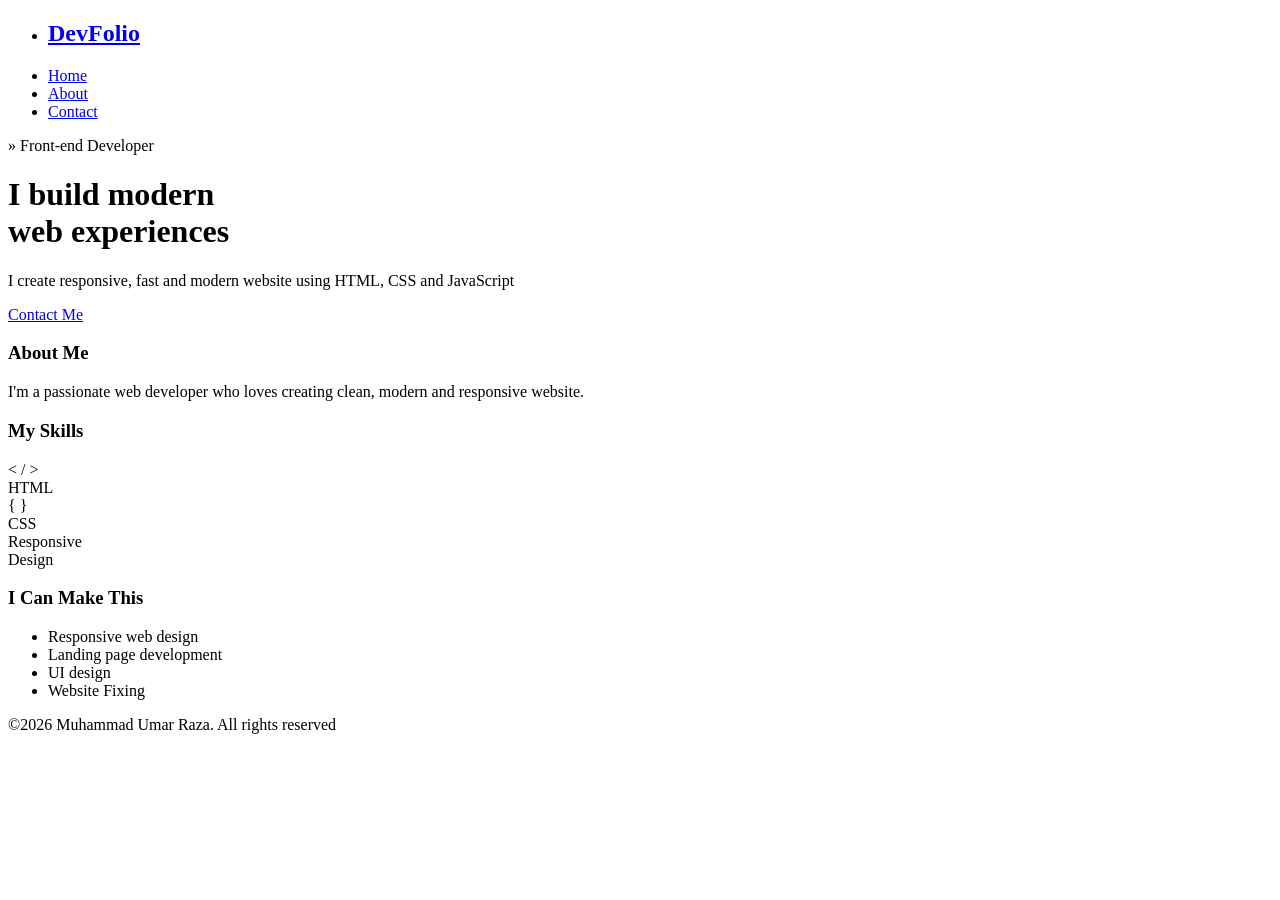
==== index.html @ 7d6ba1aa "Fix HTML encoding issues in index.html" ====
<!DOCTYPE html>
<html lang="en">

<head>
    <meta charset="UTF-8">
    <meta name="viewport" content="width=device-width, initial-scale=1.0">
    <meta name="description"
        content="Front-end developer portfolio showcasing responsive web design skills using HTML and CSS">
    <meta name="author" content="Muhammad Umar Raza">
    <meta name="robots" content="index, follow">
    <title>DevFolio | Home</title>
    <link rel="stylesheet" href="style.css">
    <link rel="icon" type="images/png" href="logo.png">
    <!-- roboto condensed font -->
    <link rel="preconnect" href="https://fonts.googleapis.com">
    <link rel="preconnect" href="https://fonts.gstatic.com" crossorigin>
    <link href="https://fonts.googleapis.com/css2?family=Roboto+Condensed:ital,wght@0,100..900;1,100..900&display=swap"
        rel="stylesheet">
    <!-- open sans font -->
    <link rel="preconnect" href="https://fonts.googleapis.com">
    <link rel="preconnect" href="https://fonts.gstatic.com" crossorigin>
    <link href="https://fonts.googleapis.com/css2?family=Open+Sans:ital,wght@0,300..800;1,300..800&display=swap"
        rel="stylesheet">
    <!-- inter font -->
    <link rel="preconnect" href="https://fonts.googleapis.com">
    <link rel="preconnect" href="https://fonts.gstatic.com" crossorigin>
    <link
        href="https://fonts.googleapis.com/css2?family=Inter:ital,opsz,wght@0,14..32,100..900;1,14..32,100..900&display=swap"
        rel="stylesheet">
    <!-- work sans font -->
    <link rel="preconnect" href="https://fonts.googleapis.com">
    <link rel="preconnect" href="https://fonts.gstatic.com" crossorigin>
    <link href="https://fonts.googleapis.com/css2?family=Work+Sans:ital,wght@0,100..900;1,100..900&display=swap"
        rel="stylesheet">
</head>

<body>
    <header>
        <nav class="navbar">
            <div class="first">
                <ul>
                    <li>
                        <a href="index.html">
                            <h1 class="logoh1"><span class="dev">Dev</span><span class="folio">Folio</span>
                            </h1>
                        </a>
                    </li>
                </ul>
            </div>
            <div class="last">
                <ul>
                    <li><a href="index.html" class="activebutton">Home</a></li>
                    <li><a href="about.html">About</a></li>
                    <li><a href="contact.html">Contact</a></li>
                </ul>
            </div>
        </nav>
    </header>
    <main class="container">
        <p class="frontend">
            &raquo; Front-end Developer
        </p>
        <h1 class="mainh1">I build modern <br> web <span class="experiences">experiences</span></h1>
        <p class="intro">I create responsive, fast and modern website using HTML, CSS and JavaScript</p>

        <div class="aofcontact"><a href="contact.html" class="contactme">Contact Me</a></div>
        <h3 class="h3">About Me</h3>
        <p class="aboutmeh3">I'm a passionate web developer who loves creating clean, modern and responsive website.</p>
        <h3 class="mskill">My Skills</h3>
        <div class="skillbox">
            <div class="skill skill1"> &lt; &sol; &gt; <br>HTML</div>
            <div class="skill skill2"> &lcub; &rcub; <br>CSS</div>
            <div class="skill skill3"> Responsive <br>Design</div>

        </div>
        <div>
            <h3 class="lastcontent">I Can Make This</h3>
            <ul>
                <li class="points">Responsive web design</li>
                <li class="points">Landing page development</li>
                <li class="points">UI design</li>
                <li class="points">Website Fixing</li>
            </ul>
        </div>
    </main>
    <footer class="footer">
        <p class="footpara">&copy;2026 Muhammad Umar Raza. All rights reserved</p>
    </footer>
</body>


</html>
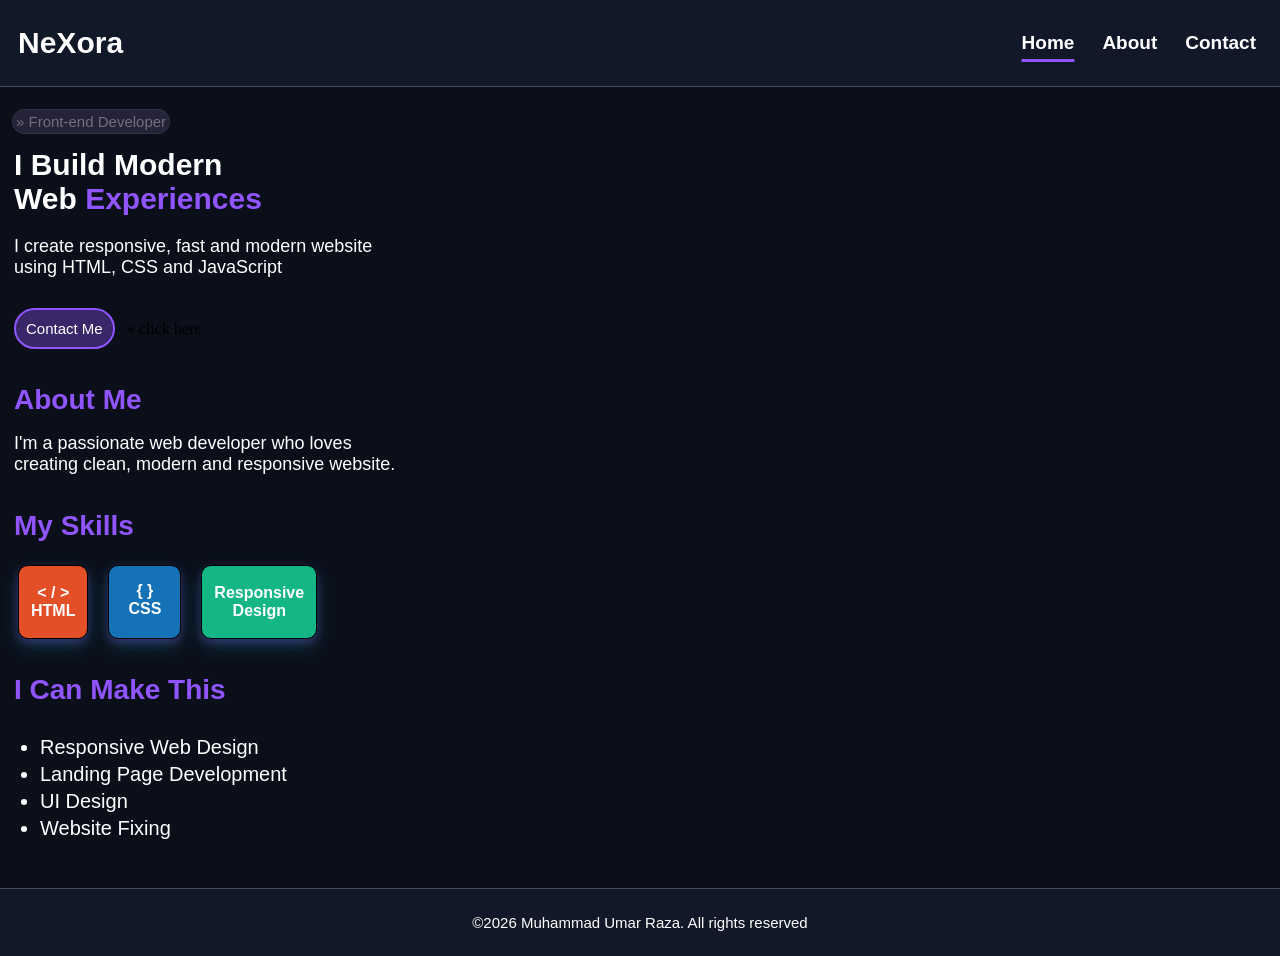
==== commit a4b0f56e: "Change title and logo in index.html Updated the title and logo in the HTML file, changed from 'DevFo" ====
--- a/index.html
+++ b/index.html
@@ -8,14 +8,9 @@
         content="Front-end developer portfolio showcasing responsive web design skills using HTML and CSS">
     <meta name="author" content="Muhammad Umar Raza">
     <meta name="robots" content="index, follow">
-    <title>DevFolio | Home</title>
+    <title>Nexora | Home</title>
     <link rel="stylesheet" href="style.css">
     <link rel="icon" type="images/png" href="logo.png">
-    <!-- roboto condensed font -->
-    <link rel="preconnect" href="https://fonts.googleapis.com">
-    <link rel="preconnect" href="https://fonts.gstatic.com" crossorigin>
-    <link href="https://fonts.googleapis.com/css2?family=Roboto+Condensed:ital,wght@0,100..900;1,100..900&display=swap"
-        rel="stylesheet">
     <!-- open sans font -->
     <link rel="preconnect" href="https://fonts.googleapis.com">
     <link rel="preconnect" href="https://fonts.gstatic.com" crossorigin>
@@ -41,7 +36,7 @@
                 <ul>
                     <li>
                         <a href="index.html">
-                            <h1 class="logoh1"><span class="dev">Dev</span><span class="folio">Folio</span>
+                            <h1 class="logoh1">Ne<span class="x">X</span>ora
                             </h1>
                         </a>
                     </li>
@@ -63,7 +58,8 @@
         <h1 class="mainh1">I build modern <br> web <span class="experiences">experiences</span></h1>
         <p class="intro">I create responsive, fast and modern website using HTML, CSS and JavaScript</p>
 
-        <div class="aofcontact"><a href="contact.html" class="contactme">Contact Me</a></div>
+        <div class="aofcontact"><a href="contact.html" class="contactme">Contact Me</a> <span class="clickhere">&nbsp; &laquo; click here</span></div>
+        
         <h3 class="h3">About Me</h3>
         <p class="aboutmeh3">I'm a passionate web developer who loves creating clean, modern and responsive website.</p>
         <h3 class="mskill">My Skills</h3>
--- a/style.css
+++ b/style.css
@@ -0,0 +1,484 @@
+body {
+    margin: 0;
+    padding: 0;
+    overflow-x: hidden;
+    background-color: #0B0F1A;
+    min-height: 100vh;
+    display: flex;
+    flex-direction: column;
+}
+
+header {
+    position: sticky;
+    top: 0;
+    z-index: 5;
+
+}
+
+.navbar {
+    background-color: #111827;
+    margin: 0;
+    border-bottom: 1px solid rgb(70, 74, 97);
+    display: flex;
+    align-items: center;
+    justify-content: space-between;
+    flex-wrap: wrap;
+    width: 100%;
+}
+
+.navbar li {
+    margin: 10px 0;
+    list-style: none;
+    user-select: none;
+}
+
+.navbar .last li {
+    margin: 10px 8px;
+}
+
+.navbar a:link {
+    text-decoration: none;
+    font-family: "Roboto Condensed", sans-serif;
+    font-weight: 600;
+    color: #ffffff;
+    cursor: pointer;
+    -webkit-tap-highlight-color: transparent;
+}
+
+.navbar a:visited {
+    color: #ffffff;
+}
+
+.navbar a:hover {
+    color: #f0e3ff;
+}
+
+.navbar a:active {
+    color: #ffffff;
+}
+
+.navbar .logoh1 {
+    font-size: 22px;
+}
+
+.navbar .dev {
+    color: #ffffff;
+}
+
+.navbar .folio {
+    color: #9055ff;
+}
+
+.navbar .first {
+    margin-left: -22px;
+
+}
+
+.navbar .last ul {
+    display: flex;
+}
+
+.navbar .last {
+    margin-right: 10px;
+    font-size: 16px;
+}
+.last a.activebutton{
+    text-decoration: underline;
+    text-decoration-color: #9055ff;
+    text-decoration-thickness: 3px;
+    text-underline-offset: 10px;
+}
+.frontend {
+    color: #ffffff59;
+    font-family: "Roboto Condensed", sans-serif;
+    font-size: 13px;
+    margin: 12px;
+    margin-top: 22px;
+    border: 1px solid rgba(255, 255, 255, 0.062);
+    display: inline-block;
+    padding: 3px;
+    background-color: #ab93e028;
+    border-radius: 14px;
+
+
+}
+
+main {
+    flex: 1;
+}
+
+.container .experiences {
+    color: #9055ff;
+}
+
+.container .mainh1 {
+    color: #ffffff;
+    font-family: "Open Sans", sans-serif;
+    font-size: 25px;
+    margin-top: 1px;
+    text-transform: capitalize;
+    margin-left: 12px;
+}
+
+.contactme {
+    color: #ffffff;
+    border: 2px solid #9055ff;
+    background-color: #9055ff59;
+    text-decoration: none;
+    user-select: none;
+    padding: 6px;
+    margin-left: 12px;
+    margin-top: 10px;
+    display: inline-block;
+    font-family: "Work Sans", sans-serif;
+    font-size: 14px;
+    border-radius: 25px;
+}
+
+.aofcontact a:link {
+    color: #ffffff;
+    -webkit-tap-highlight-color: transparent;
+}
+
+.aofcontact a:hover {
+    background-color: #9055ff;
+}
+
+.container .intro {
+    color: #ffffff;
+    font-family: "Inter", sans-serif;
+    font-size: 15px;
+    width: 300px;
+    margin-left: 12px;
+}
+
+.skillbox {
+    display: flex;
+    margin-top: -8px;
+    margin-left: 8px;
+}
+
+.skill {
+    margin: 0 10px;
+    padding: 16px 10px;
+    text-align: center;
+    justify-self: center;
+    border: 1px solid black;
+    border-radius: 10px;
+    font-family: "Inter", sans-serif;
+    box-shadow: 0 4px 10px rgba(144, 85, 255, 0.3),
+                0 8px 20px rgba(0, 255, 255, 0.15);
+}
+
+.skill1 {
+    background-color: #E34F26;
+    color: #ffffff;
+    font-weight: 700;
+}
+
+.skill2 {
+    background-color: #1572B6;
+    color: #ffffff;
+    font-weight: 700;
+    padding: 16px 16px;
+
+}
+
+.skill3 {
+    background-color: #15b686;
+    color: #ffffff;
+    font-weight: 700;
+    padding: 16px 16px;
+}
+
+.mskill {
+    color: #9055ff;
+    font-family: "Work Sans", sans-serif;
+    font-weight: 700;
+    margin-left: 10px;
+    margin-top: 30px;
+
+}
+
+.h3 {
+    color: #9055ff;
+    font-family: "Work Sans", sans-serif;
+    margin-top: 30px;
+    margin-left: 12px;
+}
+
+.aboutmeh3 {
+    margin-left: 12px;
+    margin-top: -11px;
+    width: 300px;
+    color: #ffffff;
+    font-family: "Open Sans", sans-serif;
+    font-size: 15px;
+}
+
+.footpara {
+    color: #ffffff;
+    margin: 25px 40px;
+
+}
+
+.footer {
+    background-color: #111827;
+    border-top: 1px solid rgb(70, 74, 97);
+    margin-top: 30px;
+    display: flex;
+    align-items: center;
+    justify-content: center;
+    font-family: "Open Sans", sans-serif;
+    font-size: 15px;
+    text-align: center;
+
+}
+
+.lastcontent {
+    color: #9055ff;
+    font-family: "Work Sans", sans-serif;
+    font-weight: 700;
+    margin-left: 10px;
+    margin-top: 30px;
+}
+
+.points {
+    color: #ffffff;
+    font-family: "Roboto Condensed", sans-serif;
+    text-transform: capitalize;
+    line-height: 25px;
+    font-size: 16px;
+}
+
+.about {
+    display: flex;
+    flex-direction: column;
+    text-align: center;
+}
+
+.about h2 {
+    color: #ffffff;
+    font-family: "Inter", sans-serif;
+    font-size: 26px;
+}
+
+.about .me {
+    color: #9055ff;
+}
+
+.about p {
+    color: #b5b7d1;
+    font-family: "Inter", sans-serif;
+    margin: 20px 50px;
+    border-bottom: 3px solid #b5b7d1;
+    padding-bottom: 20px;
+
+}
+
+section {
+    flex: 1;
+}
+
+.contactof {
+    color: #ffffff;
+    font-family: "Inter", sans-serif;
+    font-size: 26px;
+}
+
+.contme {
+    color: #9055ff;
+}
+
+.fullcontact {
+    display: flex;
+    align-items: center;
+    flex-direction: column;
+}
+
+.firstpara {
+    color: #b5b7d1;
+    font-size: 16px;
+    font-family: "Inter", sans-serif;
+    border-bottom: 3px solid #b5b7d1;
+    padding-bottom: 20px;
+
+}
+.secpara{
+    margin-top: 30px;
+}
+.firstcontainer{
+    margin: 10px 15vw;
+    text-align: center;
+}
+.no {
+    color: #9055ff;
+    font-family: "Roboto Condensed", sans-serif;
+    padding-bottom: 15px;
+    padding: 2px 50px;
+}
+
+.no a:link {
+    color: #ffffff;
+    text-decoration: none;
+    margin-left: 12px;
+}
+.no a:visited{
+    color: #ffffff;
+}
+.no a:hover{
+    text-decoration: underline;
+    text-decoration-color: #a6caff;
+}
+
+@media only screen and (min-width: 500px) {
+    .navbar li {
+        margin: 26px 0;
+    }
+    .navbar .last li {
+    margin: 10px 14px;
+}
+.navbar .logoh1 {
+    font-size: 30px;
+}
+.navbar .last {
+    margin-right: 10px;
+    font-size: 19px;
+}
+.frontend{
+    font-size: 15px;
+}
+.container .mainh1 {
+    font-size: 30px;
+    margin-top: 2px;
+    margin-left: 14px;
+}
+
+.contactme {
+    padding: 10px;
+    margin-left: 14px;
+    margin-top: 12px;
+    font-size: 15px;
+}
+
+.container .intro {
+    font-size: 16px;
+    width: 400px;
+    margin-left: 14px;
+}
+
+.skillbox {
+    margin-top: -5px;
+}
+
+.skill {
+    margin: 0 10px;
+    padding: 18px 12px;
+}
+
+
+.skill2 {
+    padding: 16px 19px;
+
+}
+
+
+.mskill {
+    margin-left: 14px;
+    margin-top: 35px;
+    font-size: 24px;
+
+}
+
+.h3 {
+    margin-top: 35px;
+    margin-left: 14px;
+    font-size: 24px;
+}
+
+.aboutmeh3 {
+    margin-left: 14px;
+    margin-top: -11px;
+    width: 400px;
+    font-size: 16px;
+}
+
+.lastcontent {
+    margin-left: 14px;
+    margin-top: 35px;
+    font-size: 24px;
+}
+
+.points {
+    line-height: 27px;
+    font-size: 17px;
+}
+
+.about h2 {
+    font-size: 30px;
+}
+
+.about p {
+    margin: 20px 70px;
+    font-size: 18px;
+}
+
+.contactof {
+    font-size: 30px;
+}
+
+
+.firstpara {
+    font-size: 18px;
+}
+
+.no {
+    font-size: 18px;
+}
+
+}
+
+@media only screen and (min-width: 1024px) {
+  
+.about p {
+    margin: 20px 280px;
+}
+
+.no {
+    font-size: 18px;
+    margin-top: 30px;
+}
+.container .intro {
+    font-size: 18px;
+}
+.mskill{
+    font-size: 28px;
+}
+.h3{
+    font-size: 28px;
+}
+.aboutmeh3{
+    font-size: 18px;
+}
+.lastcontent{
+    font-size: 28px;
+}
+.points{
+    font-size: 20px;
+}
+.about h2{
+    font-size: 35px;
+}
+.about p{
+    font-size: 20px;
+}
+.contactof{
+    font-size: 35px;
+}
+.firstpara{
+    font-size: 20px;
+}
+.no{
+    font-size: 20px;
+}
+}
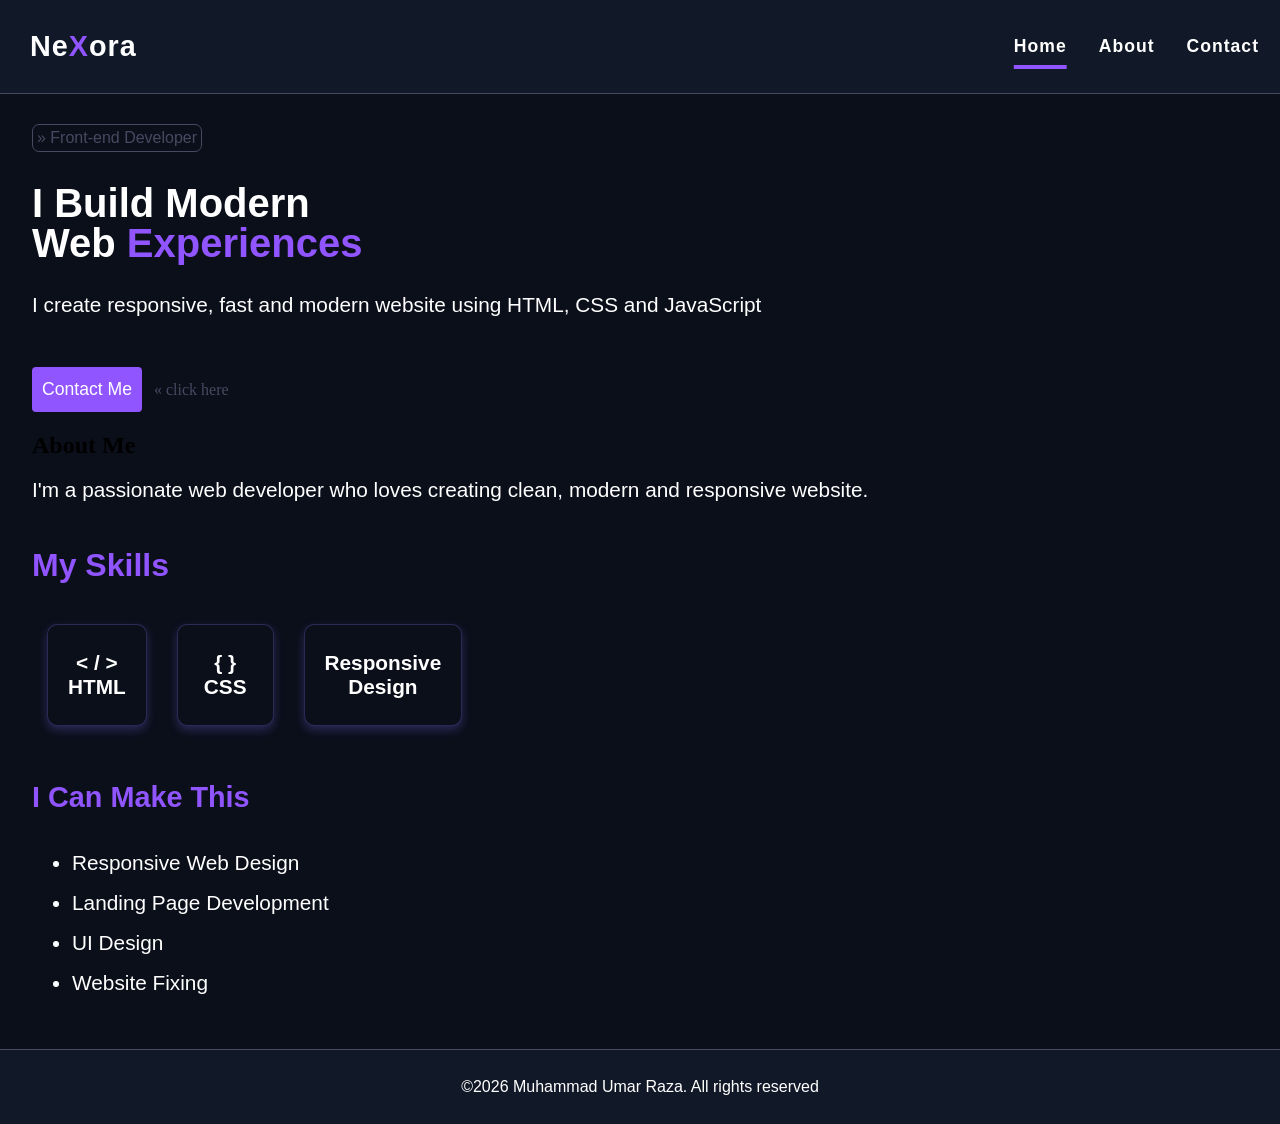
==== commit 430cfd88: "Update index.html with theme color and heading changes Added theme color meta tag and updated headin" ====
--- a/index.html
+++ b/index.html
@@ -4,10 +4,10 @@
 <head>
     <meta charset="UTF-8">
     <meta name="viewport" content="width=device-width, initial-scale=1.0">
-    <meta name="description"
-        content="Front-end developer portfolio showcasing responsive web design skills using HTML and CSS">
+    <meta name="description" content="Front-end developer portfolio showcasing responsive web design skills using HTML and CSS">
     <meta name="author" content="Muhammad Umar Raza">
     <meta name="robots" content="index, follow">
+    <meta name="theme-color" content="#9055ff">
     <title>Nexora | Home</title>
     <link rel="stylesheet" href="style.css">
     <link rel="icon" type="images/png" href="logo.png">
@@ -60,7 +60,7 @@
 
         <div class="aofcontact"><a href="contact.html" class="contactme">Contact Me</a> <span class="clickhere">&nbsp; &laquo; click here</span></div>
         
-        <h3 class="h3">About Me</h3>
+        <h2 class="ah3">About Me</h2>
         <p class="aboutmeh3">I'm a passionate web developer who loves creating clean, modern and responsive website.</p>
         <h3 class="mskill">My Skills</h3>
         <div class="skillbox">
--- a/style.css
+++ b/style.css
@@ -1,11 +1,16 @@
 body {
     margin: 0;
     padding: 0;
-    overflow-x: hidden;
     background-color: #0B0F1A;
     min-height: 100vh;
     display: flex;
     flex-direction: column;
+}
+
+:root {
+    --main-color: #ffffff;
+    --sec-color: #9055ff;
+    --about-contact: #b5b7d1;
 }
 
 header {
@@ -22,8 +27,6 @@
     display: flex;
     align-items: center;
     justify-content: space-between;
-    flex-wrap: wrap;
-    width: 100%;
 }
 
 .navbar li {
@@ -38,39 +41,39 @@
 
 .navbar a:link {
     text-decoration: none;
-    font-family: "Roboto Condensed", sans-serif;
-    font-weight: 600;
-    color: #ffffff;
+    font-family: "Open Sans", sans-serif;
+    font-weight: 500;
+    color: var(--main-color);
     cursor: pointer;
     -webkit-tap-highlight-color: transparent;
+    letter-spacing: 0.1px;
+    font-size: 1rem;
+    transition: color 0.2s ease-in 0s;
 }
 
 .navbar a:visited {
-    color: #ffffff;
+    color: var(--main-color);
 }
 
 .navbar a:hover {
-    color: #f0e3ff;
+    color: #c7c7c7;
 }
 
 .navbar a:active {
-    color: #ffffff;
+    color: var(--main-color);
 }
 
 .navbar .logoh1 {
-    font-size: 22px;
-}
-
-.navbar .dev {
-    color: #ffffff;
-}
-
-.navbar .folio {
-    color: #9055ff;
+    font-size: 1.5rem;
+    font-family: "Open Sans", sans-serif;
+}
+
+.navbar .x {
+    color: var(--sec-color);
 }
 
 .navbar .first {
-    margin-left: -22px;
+    margin-left: -21px;
 
 }
 
@@ -82,25 +85,28 @@
     margin-right: 10px;
     font-size: 16px;
 }
-.last a.activebutton{
+
+.last a.activebutton {
     text-decoration: underline;
-    text-decoration-color: #9055ff;
+    text-decoration-color: var(--sec-color);
     text-decoration-thickness: 3px;
     text-underline-offset: 10px;
 }
+
+.container {
+    padding-left: 25px;
+}
+
 .frontend {
-    color: #ffffff59;
-    font-family: "Roboto Condensed", sans-serif;
-    font-size: 13px;
-    margin: 12px;
+    color: rgb(70, 74, 97);
+    font-family: "Open Sans", sans-serif;
+    font-size: 0.8rem;
     margin-top: 22px;
-    border: 1px solid rgba(255, 255, 255, 0.062);
+    border: 1px solid rgb(70, 74, 97);
     display: inline-block;
-    padding: 3px;
-    background-color: #ab93e028;
-    border-radius: 14px;
-
-
+    background-color: #0B0F1A;
+    border-radius: 5px;
+    padding: 4px;
 }
 
 main {
@@ -108,116 +114,119 @@
 }
 
 .container .experiences {
-    color: #9055ff;
+    color: var(--sec-color);
 }
 
 .container .mainh1 {
-    color: #ffffff;
+    color: var(--main-color);
     font-family: "Open Sans", sans-serif;
-    font-size: 25px;
-    margin-top: 1px;
+    font-size: 28px;
+    margin-top: 10px;
     text-transform: capitalize;
-    margin-left: 12px;
+    line-height: 30px;
 }
 
 .contactme {
-    color: #ffffff;
-    border: 2px solid #9055ff;
-    background-color: #9055ff59;
+    color: var(--main-color);
+    border: 2px solid var(--sec-color);
+    background-color: var(--sec-color);
     text-decoration: none;
     user-select: none;
-    padding: 6px;
-    margin-left: 12px;
+    padding: 8px 6px;
     margin-top: 10px;
     display: inline-block;
     font-family: "Work Sans", sans-serif;
     font-size: 14px;
-    border-radius: 25px;
+    border-radius: 4px;
+}
+
+.clickhere {
+    color: rgb(70, 74, 97);
 }
 
 .aofcontact a:link {
-    color: #ffffff;
+    color: var(--main-color);
     -webkit-tap-highlight-color: transparent;
+    transition: background-color 0.3s ease-in 0s;
 }
 
 .aofcontact a:hover {
-    background-color: #9055ff;
+    background-color: #9055ff91;
 }
 
 .container .intro {
-    color: #ffffff;
+    color: var(--main-color);
     font-family: "Inter", sans-serif;
-    font-size: 15px;
+    font-size: 1rem;
     width: 300px;
-    margin-left: 12px;
+    margin-top: 20px;
 }
 
 .skillbox {
     display: flex;
-    margin-top: -8px;
-    margin-left: 8px;
+    margin-top: 20px;
+
+
 }
 
 .skill {
+    color: var(--main-color);
+    background-color: #0B0F1A;
     margin: 0 10px;
     padding: 16px 10px;
     text-align: center;
-    justify-self: center;
-    border: 1px solid black;
+    display: flex;
+    align-items: center;
+    justify-content: center;
+    border: 1px solid rgba(123, 104, 228, 0.3);
     border-radius: 10px;
     font-family: "Inter", sans-serif;
-    box-shadow: 0 4px 10px rgba(144, 85, 255, 0.3),
-                0 8px 20px rgba(0, 255, 255, 0.15);
+    box-shadow: 0 4px 10px rgba(116, 104, 228, 0.3);
+
+
 }
 
 .skill1 {
-    background-color: #E34F26;
-    color: #ffffff;
     font-weight: 700;
 }
 
 .skill2 {
-    background-color: #1572B6;
-    color: #ffffff;
     font-weight: 700;
     padding: 16px 16px;
 
 }
 
 .skill3 {
-    background-color: #15b686;
-    color: #ffffff;
     font-weight: 700;
     padding: 16px 16px;
 }
 
 .mskill {
-    color: #9055ff;
+    color: var(--sec-color);
     font-family: "Work Sans", sans-serif;
     font-weight: 700;
-    margin-left: 10px;
-    margin-top: 30px;
+    margin-top: 45px;
+    font-size: 1.3rem;
 
 }
 
 .h3 {
-    color: #9055ff;
+    color: var(--sec-color);
     font-family: "Work Sans", sans-serif;
-    margin-top: 30px;
-    margin-left: 12px;
+    margin-top: 45px;
+    font-size: 1.3rem;
 }
 
 .aboutmeh3 {
-    margin-left: 12px;
-    margin-top: -11px;
+    margin-top: 11px;
     width: 300px;
-    color: #ffffff;
+    color: var(--main-color);
     font-family: "Open Sans", sans-serif;
-    font-size: 15px;
+    font-size: 1rem;
 }
 
 .footpara {
-    color: #ffffff;
+    color: var(--main-color);
     margin: 25px 40px;
 
 }
@@ -236,19 +245,19 @@
 }
 
 .lastcontent {
-    color: #9055ff;
+    color: var(--sec-color);
     font-family: "Work Sans", sans-serif;
     font-weight: 700;
-    margin-left: 10px;
-    margin-top: 30px;
+    font-size: 1.3rem;
+    margin-top: 50px;
 }
 
 .points {
-    color: #ffffff;
-    font-family: "Roboto Condensed", sans-serif;
+    color: var(--main-color);
+    font-family: "Open Sans", sans-serif;
     text-transform: capitalize;
-    line-height: 25px;
-    font-size: 16px;
+    line-height: 28px;
+    font-size: 1rem;
 }
 
 .about {
@@ -257,23 +266,45 @@
     text-align: center;
 }
 
-.about h2 {
-    color: #ffffff;
+.firstabout h2 {
+    color: var(--main-color);
     font-family: "Inter", sans-serif;
-    font-size: 26px;
-}
-
-.about .me {
-    color: #9055ff;
-}
-
-.about p {
-    color: #b5b7d1;
+    font-size: 1.8rem;
+    margin-left: 22px;
+    margin-top: 25px;
+}
+
+.firstabout .me {
+    color: var(--sec-color);
+}
+
+.about>div {
+    color: var(--main-color);
     font-family: "Inter", sans-serif;
-    margin: 20px 50px;
-    border-bottom: 3px solid #b5b7d1;
-    padding-bottom: 20px;
-
+    border: 2px solid white;
+    margin: 10px 10vw;
+    padding: 3vh 10px;
+    display: flex;
+    align-items: center;
+    border-radius: 8px;
+
+
+}
+
+.about>div svg {
+    margin: 0 15px;
+    margin-left: 8px;
+}
+
+.iconorname {
+    display: flex;
+    flex-direction: column;
+    align-items: flex-start;
+}
+
+.introname {
+    color: var(--about-contact);
+    font-size: 0.9rem;
 }
 
 section {
@@ -281,204 +312,305 @@
 }
 
 .contactof {
-    color: #ffffff;
+    color: var(--main-color);
     font-family: "Inter", sans-serif;
-    font-size: 26px;
+    font-size: 1.8rem;
+    margin-left: 22px;
+    margin-top: 25px;
+
 }
 
 .contme {
-    color: #9055ff;
-}
-
-.fullcontact {
-    display: flex;
-    align-items: center;
-    flex-direction: column;
-}
-
-.firstpara {
-    color: #b5b7d1;
-    font-size: 16px;
-    font-family: "Inter", sans-serif;
-    border-bottom: 3px solid #b5b7d1;
-    padding-bottom: 20px;
-
-}
-.secpara{
-    margin-top: 30px;
-}
-.firstcontainer{
-    margin: 10px 15vw;
-    text-align: center;
-}
-.no {
-    color: #9055ff;
-    font-family: "Roboto Condensed", sans-serif;
-    padding-bottom: 15px;
-    padding: 2px 50px;
-}
-
-.no a:link {
-    color: #ffffff;
-    text-decoration: none;
-    margin-left: 12px;
-}
-.no a:visited{
-    color: #ffffff;
-}
-.no a:hover{
+    color: var(--sec-color);
+}
+
+.iconorname a:link {
+    color: var(--main-color);
     text-decoration: underline;
-    text-decoration-color: #a6caff;
-}
-
-@media only screen and (min-width: 500px) {
+    transition: color 0.2s ease-in 0s;
+}
+
+.iconorname a:visited {
+    color: var(--main-color);
+}
+
+.iconorname a:hover {
+    color: var(--sec-color);
+    text-decoration: underline;
+
+}
+
+.iconorname a:active {
+    color: var(--main-color);
+}
+
+@media only screen and (min-width: 480px) {
     .navbar li {
-        margin: 26px 0;
-    }
+        margin: 25px 0;
+    }
+
     .navbar .last li {
-    margin: 10px 14px;
-}
-.navbar .logoh1 {
-    font-size: 30px;
-}
-.navbar .last {
-    margin-right: 10px;
-    font-size: 19px;
-}
-.frontend{
-    font-size: 15px;
-}
-.container .mainh1 {
-    font-size: 30px;
-    margin-top: 2px;
-    margin-left: 14px;
-}
-
-.contactme {
-    padding: 10px;
-    margin-left: 14px;
-    margin-top: 12px;
-    font-size: 15px;
-}
-
-.container .intro {
-    font-size: 16px;
-    width: 400px;
-    margin-left: 14px;
-}
-
-.skillbox {
-    margin-top: -5px;
-}
-
-.skill {
-    margin: 0 10px;
-    padding: 18px 12px;
-}
-
-
-.skill2 {
-    padding: 16px 19px;
-
-}
-
-
-.mskill {
-    margin-left: 14px;
-    margin-top: 35px;
-    font-size: 24px;
-
-}
-
-.h3 {
-    margin-top: 35px;
-    margin-left: 14px;
-    font-size: 24px;
-}
-
-.aboutmeh3 {
-    margin-left: 14px;
-    margin-top: -11px;
-    width: 400px;
-    font-size: 16px;
-}
-
-.lastcontent {
-    margin-left: 14px;
-    margin-top: 35px;
-    font-size: 24px;
-}
-
-.points {
-    line-height: 27px;
-    font-size: 17px;
-}
-
-.about h2 {
-    font-size: 30px;
-}
-
-.about p {
-    margin: 20px 70px;
-    font-size: 18px;
-}
-
-.contactof {
-    font-size: 30px;
-}
-
-
-.firstpara {
-    font-size: 18px;
-}
-
-.no {
-    font-size: 18px;
-}
-
+        margin: 25px 16px;
+    }
+
+    .navbar a:link {
+        font-weight: 550;
+        letter-spacing: 0.5px;
+        font-size: 1.05rem;
+    }
+
+    .navbar .logoh1 {
+        font-size: 1.6rem;
+        font-family: "Open Sans", sans-serif;
+    }
+
+    .navbar .first {
+        margin-left: -15px;
+
+    }
+
+    .navbar .last {
+        margin-right: 10px;
+    }
+
+    .last a.activebutton {
+        text-decoration-thickness: 3.5px;
+        text-underline-offset: 13px;
+    }
+
+    .container {
+        padding-left: 2rem;
+    }
+
+    .frontend {
+        font-size: 1rem;
+        margin-top: 30px;
+        border-radius: 7px;
+        padding: 4px;
+    }
+
+
+    .container .mainh1 {
+        font-size: 2rem;
+        margin-top: 15px;
+        line-height: 32px;
+    }
+
+    .contactme {
+        padding: 10px 8px;
+        margin-top: 15px;
+        font-size: 1rem;
+    }
+
+    .container .intro {
+        font-size: 1.1rem;
+        width: 350px;
+        margin-top: 25px;
+    }
+
+    .skillbox {
+        margin-top: 25px;
+    }
+
+    .skill {
+        margin: 0 15px;
+        padding: 26px 20px;
+        font-size: 1.1rem;
+    }
+
+
+    .skill2 {
+        padding: 16px 26px;
+
+    }
+
+    .skill3 {
+        padding: 16px 20px;
+    }
+
+    .mskill {
+        margin-top: 45px;
+        font-size: 1.6rem;
+
+    }
+
+    .h3 {
+        font-size: 1.6rem;
+    }
+
+    .aboutmeh3 {
+        margin-top: 15px;
+        width: 350px;
+        font-size: 1.1rem;
+    }
+
+    .footpara {
+        margin: 28px 40px;
+
+    }
+
+    .footer {
+        font-size: 1rem;
+
+    }
+
+    .lastcontent {
+        font-size: 1.6rem;
+        margin-top: 55px;
+    }
+
+    .points {
+        line-height: 30px;
+        font-size: 1.1rem;
+    }
+
+    .firstabout h2 {
+        font-size: 2rem;
+        margin-left: 32px;
+        margin-top: 25px;
+    }
+
+    .about>div {
+        margin: 10px 10vw;
+        padding: 5vh 10px;
+        border-radius: 10px;
+
+
+    }
+
+    .about>div svg {
+        margin: 0 20px;
+        margin-left: 14px;
+    }
+
+    .introname {
+        font-size: 1rem;
+    }
+
+    .contactof {
+        font-size: 2rem;
+        margin-left: 32px;
+        margin-top: 25px;
+
+    }
 }
 
 @media only screen and (min-width: 1024px) {
-  
-.about p {
-    margin: 20px 280px;
-}
-
-.no {
-    font-size: 18px;
-    margin-top: 30px;
-}
-.container .intro {
-    font-size: 18px;
-}
-.mskill{
-    font-size: 28px;
-}
-.h3{
-    font-size: 28px;
-}
-.aboutmeh3{
-    font-size: 18px;
-}
-.lastcontent{
-    font-size: 28px;
-}
-.points{
-    font-size: 20px;
-}
-.about h2{
-    font-size: 35px;
-}
-.about p{
-    font-size: 20px;
-}
-.contactof{
-    font-size: 35px;
-}
-.firstpara{
-    font-size: 20px;
-}
-.no{
-    font-size: 20px;
-}
-}
+    .navbar li {
+        margin: 20px 0;
+    }
+
+    .navbar .last li {
+        margin: 20px 16px;
+    }
+
+    .navbar a:link {
+        font-weight: 650;
+        letter-spacing: 1px;
+        font-size: 1.1rem;
+    }
+
+    .navbar .logoh1 {
+        font-size: 1.8rem;
+    }
+
+    .navbar .first {
+        margin-left: -10px;
+    }
+
+    .navbar .last {
+        margin-right: 5px;
+    }
+
+    .container {
+        padding-left: 2rem;
+    }
+
+    .container .mainh1 {
+        font-size: 2.5rem;
+        line-height: 40px;
+    }
+
+    .contactme {
+        font-size: 1.1rem;
+        margin-top: 1.8rem;
+    }
+
+    .container .intro {
+        font-size: 1.3rem;
+        width: 800px;
+        margin-top: 30px;
+    }
+
+    .skillbox {
+        margin-top: 2.5rem;
+    }
+
+    .skill {
+        font-size: 1.3rem;
+    }
+
+    .mskill {
+        font-size: 2rem;
+
+    }
+
+    .h3 {
+        font-size: 2rem;
+    }
+
+    .aboutmeh3 {
+        width: 900px;
+        font-size: 1.3rem;
+    }
+
+    .lastcontent {
+        font-size: 1.8rem;
+    }
+
+    .points {
+        line-height: 2.5rem;
+        font-size: 1.3rem;
+    }
+
+    .firstabout h2 {
+        font-size: 2.5rem;
+        margin-left: 40px;
+        margin-top: 30px;
+    }
+
+    .about {
+        margin-bottom: 2rem;
+    }
+
+    .about>div {
+        margin: 10px 10vw;
+        padding: 5vh 10px;
+        border-radius: 10px;
+
+    }
+
+    .about>div svg {
+        margin: 0 30px;
+        margin-left: 25px;
+    }
+
+    .introname {
+        font-size: 1.2rem;
+    }
+
+    .contactof {
+        font-size: 2.5rem;
+        margin-left: 40px;
+        margin-top: 30px;
+
+    }
+
+    .iconorname a:link {
+        font-size: 1.2rem;
+    }
+
+    .workname {
+        font-size: 1.2rem;
+    }
+}
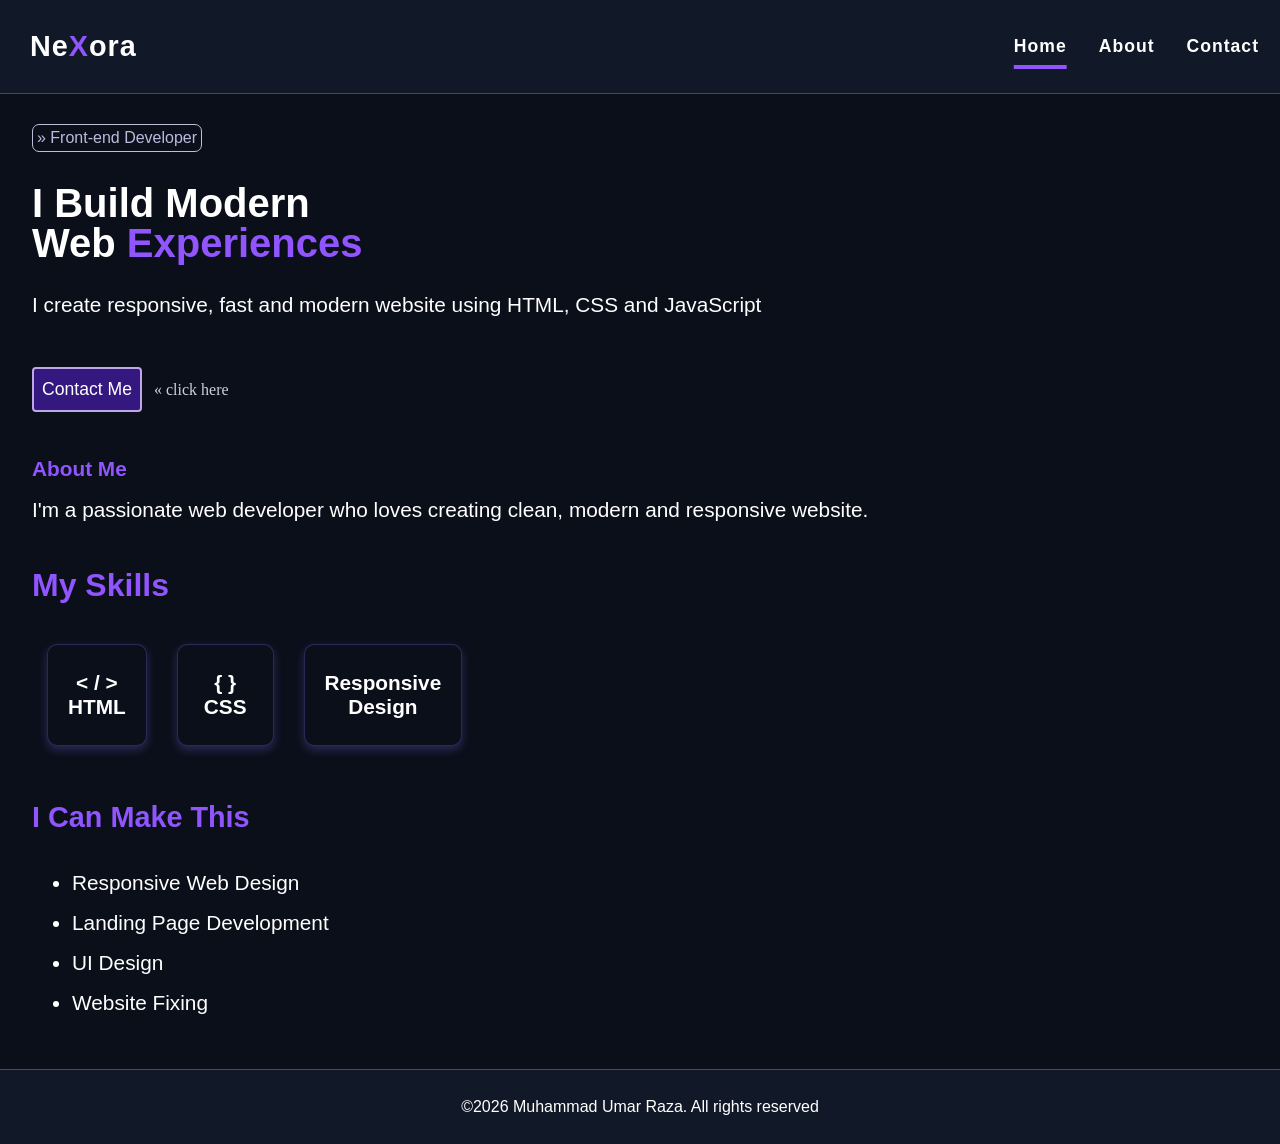
==== commit 883748b4: "Modify index.html for theme color and structure Updated theme color and improved HTML structure." ====
--- a/index.html
+++ b/index.html
@@ -7,7 +7,7 @@
     <meta name="description" content="Front-end developer portfolio showcasing responsive web design skills using HTML and CSS">
     <meta name="author" content="Muhammad Umar Raza">
     <meta name="robots" content="index, follow">
-    <meta name="theme-color" content="#9055ff">
+    <meta name="theme-color" content="#0B0F1A">
     <title>Nexora | Home</title>
     <link rel="stylesheet" href="style.css">
     <link rel="icon" type="images/png" href="logo.png">
--- a/style.css
+++ b/style.css
@@ -1,3 +1,13 @@
+::-webkit-scrollbar{
+    width: 8px;
+}
+::-webkit-scrollbar-track{
+    background: #111827;
+}
+::-webkit-scrollbar-thumb{
+    background: #9055ff;
+    border-radius: 10px;
+}
 body {
     margin: 0;
     padding: 0;
@@ -98,11 +108,11 @@
 }
 
 .frontend {
-    color: rgb(70, 74, 97);
+    color: rgb(183, 189, 221);
     font-family: "Open Sans", sans-serif;
     font-size: 0.8rem;
     margin-top: 22px;
-    border: 1px solid rgb(70, 74, 97);
+    border: 1px solid rgb(186, 190, 216);
     display: inline-block;
     background-color: #0B0F1A;
     border-radius: 5px;
@@ -128,8 +138,8 @@
 
 .contactme {
     color: var(--main-color);
-    border: 2px solid var(--sec-color);
-    background-color: var(--sec-color);
+    border: 2px solid rgb(191, 166, 231);
+    background-color: rgb(52, 24, 128);
     text-decoration: none;
     user-select: none;
     padding: 8px 6px;
@@ -141,7 +151,7 @@
 }
 
 .clickhere {
-    color: rgb(70, 74, 97);
+    color: rgb(205, 207, 221);
 }
 
 .aofcontact a:link {
@@ -151,7 +161,7 @@
 }
 
 .aofcontact a:hover {
-    background-color: #9055ff91;
+    background-color: #7647ce;
 }
 
 .container .intro {
@@ -210,7 +220,7 @@
 
 }
 
-.h3 {
+.ah3 {
     color: var(--sec-color);
     font-family: "Work Sans", sans-serif;
     margin-top: 45px;
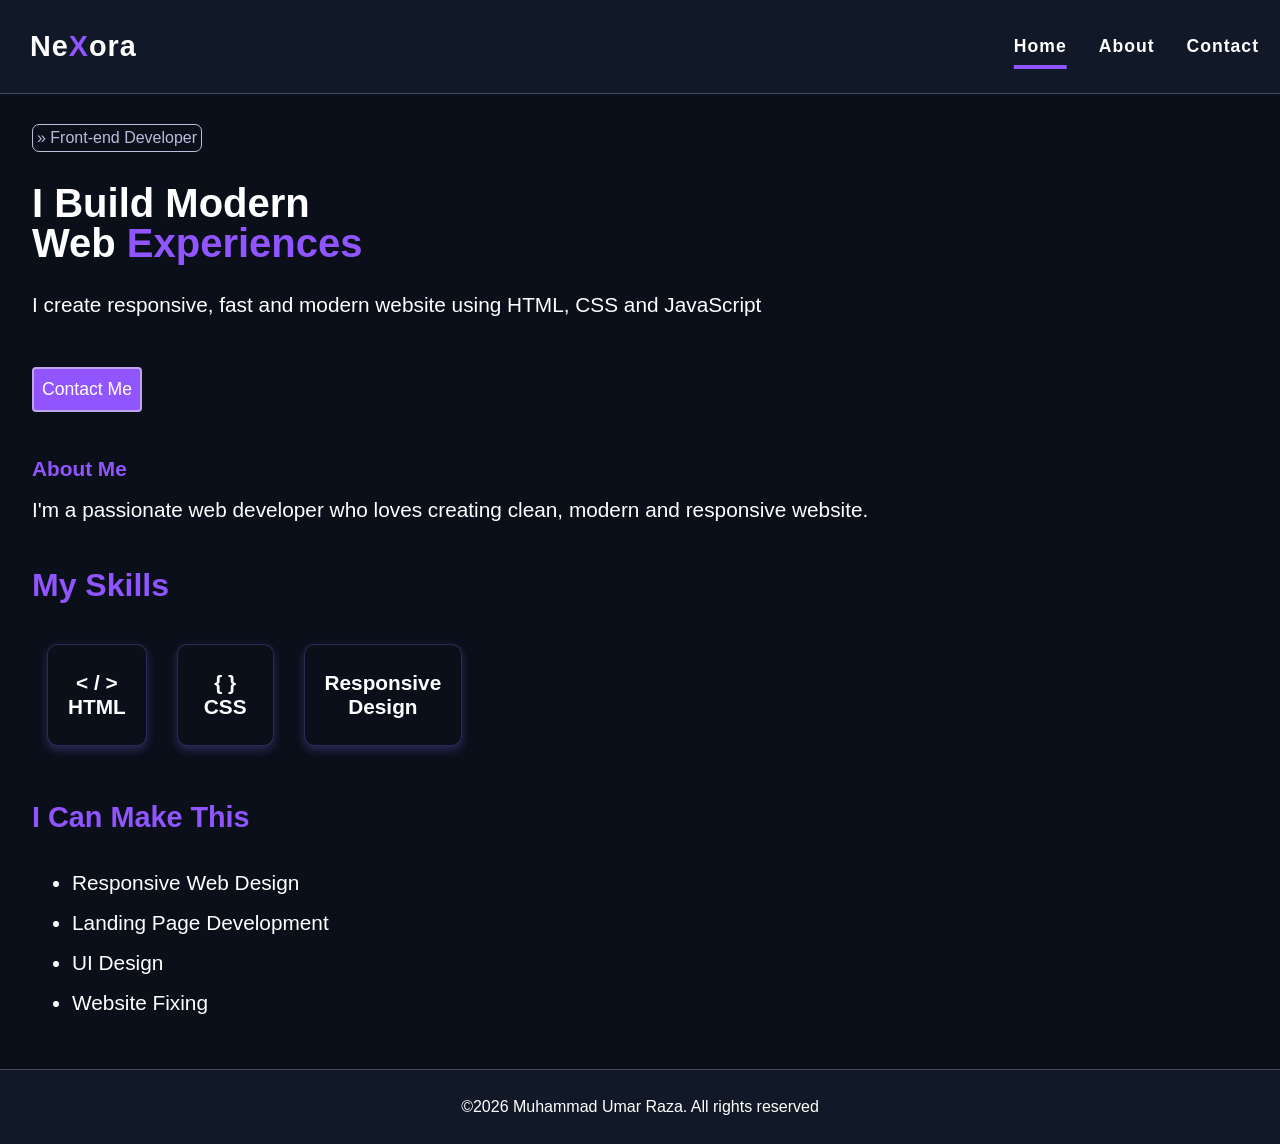
==== commit 5566317f: "Fix HTML formatting and structure" ====
--- a/index.html
+++ b/index.html
@@ -58,7 +58,7 @@
         <h1 class="mainh1">I build modern <br> web <span class="experiences">experiences</span></h1>
         <p class="intro">I create responsive, fast and modern website using HTML, CSS and JavaScript</p>
 
-        <div class="aofcontact"><a href="contact.html" class="contactme">Contact Me</a> <span class="clickhere">&nbsp; &laquo; click here</span></div>
+        <div class="aofcontact"><a href="contact.html" class="contactme">Contact Me</a></div>
         
         <h2 class="ah3">About Me</h2>
         <p class="aboutmeh3">I'm a passionate web developer who loves creating clean, modern and responsive website.</p>
--- a/style.css
+++ b/style.css
@@ -137,9 +137,9 @@
 }
 
 .contactme {
-    color: var(--main-color);
+    color: black;
     border: 2px solid rgb(191, 166, 231);
-    background-color: rgb(52, 24, 128);
+    background-color: var(--sec-color);
     text-decoration: none;
     user-select: none;
     padding: 8px 6px;
@@ -150,9 +150,6 @@
     border-radius: 4px;
 }
 
-.clickhere {
-    color: rgb(205, 207, 221);
-}
 
 .aofcontact a:link {
     color: var(--main-color);
@@ -364,9 +361,9 @@
     }
 
     .navbar a:link {
-        font-weight: 550;
-        letter-spacing: 0.5px;
-        font-size: 1.05rem;
+        font-weight: 600;
+        letter-spacing: 0.3px;
+        font-size: 1.1rem;
     }
 
     .navbar .logoh1 {
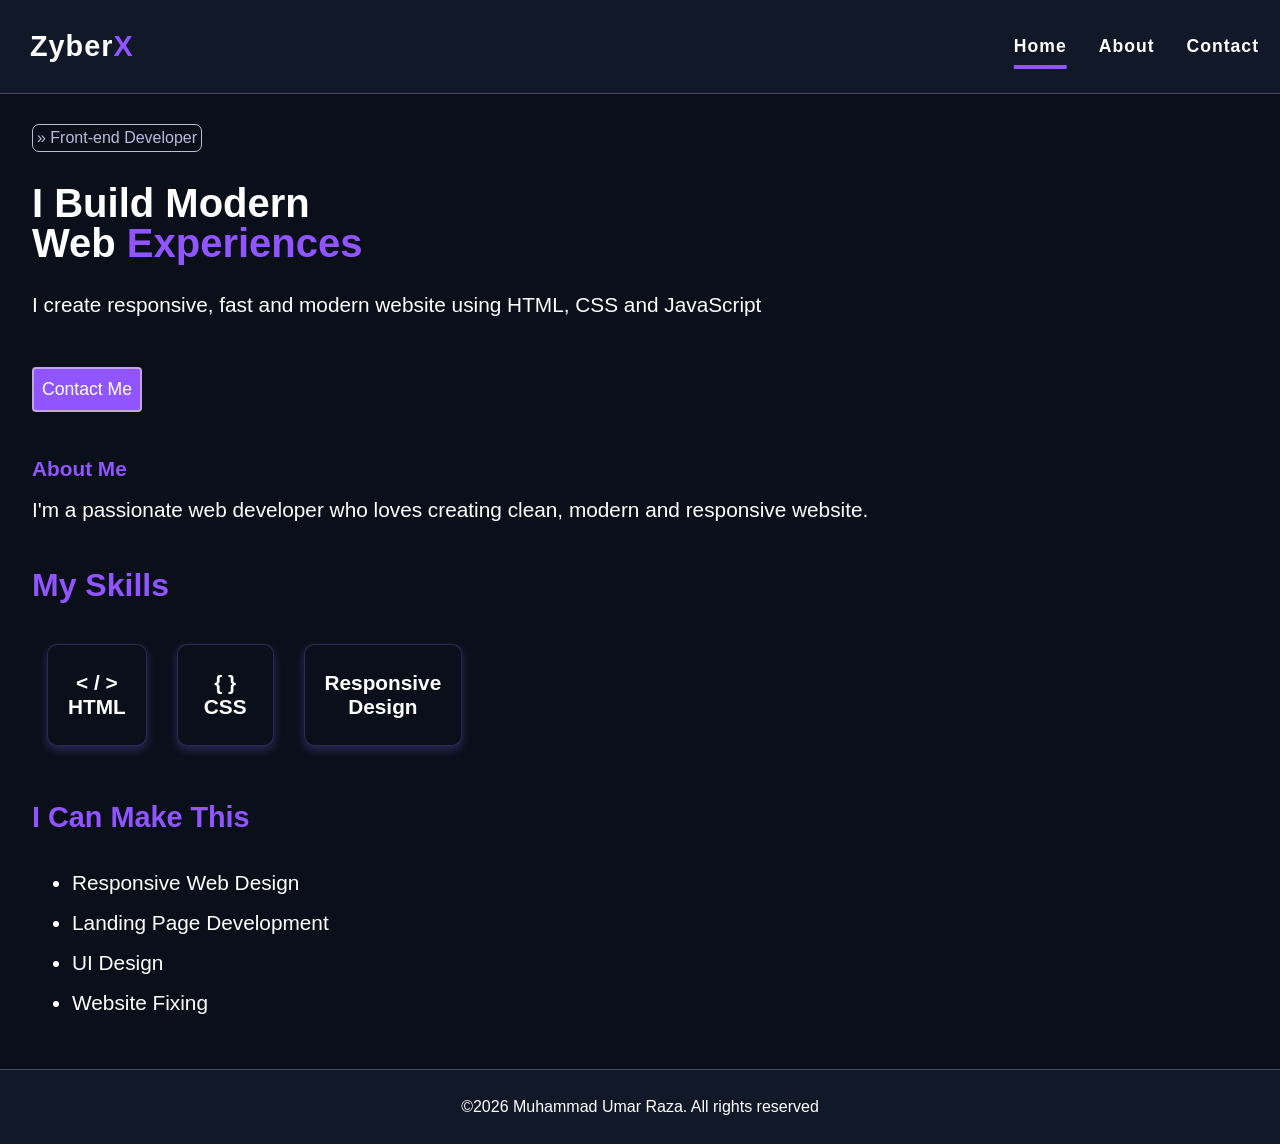
==== commit eb9cd454: "Change portfolio title from Nexora to ZyberX" ====
--- a/index.html
+++ b/index.html
@@ -8,7 +8,7 @@
     <meta name="author" content="Muhammad Umar Raza">
     <meta name="robots" content="index, follow">
     <meta name="theme-color" content="#0B0F1A">
-    <title>Nexora | Home</title>
+    <title>ZyberX | Home</title>
     <link rel="stylesheet" href="style.css">
     <link rel="icon" type="images/png" href="logo.png">
     <!-- open sans font -->
@@ -36,7 +36,7 @@
                 <ul>
                     <li>
                         <a href="index.html">
-                            <h1 class="logoh1">Ne<span class="x">X</span>ora
+                            <h1 class="logoh1">Zyber<span class="x">X</span>
                             </h1>
                         </a>
                     </li>
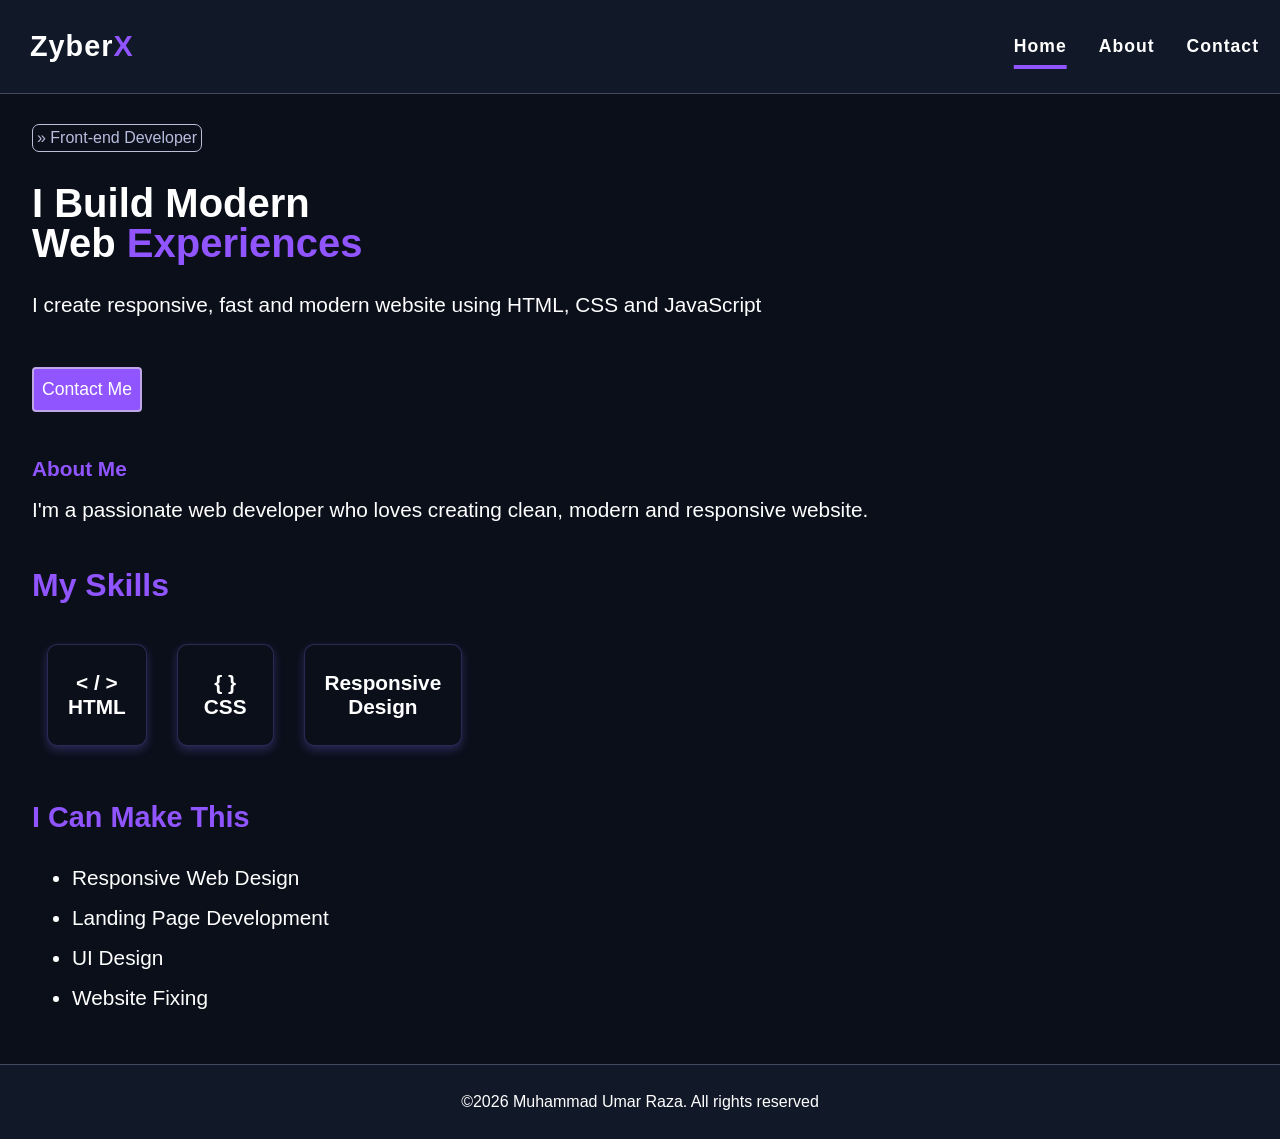
==== commit 86546b7a: "Fix HTML formatting and structure" ====
--- a/index.html
+++ b/index.html
@@ -62,7 +62,7 @@
         
         <h2 class="ah3">About Me</h2>
         <p class="aboutmeh3">I'm a passionate web developer who loves creating clean, modern and responsive website.</p>
-        <h3 class="mskill">My Skills</h3>
+        <h2 class="mskill">My Skills</h2>
         <div class="skillbox">
             <div class="skill skill1"> &lt; &sol; &gt; <br>HTML</div>
             <div class="skill skill2"> &lcub; &rcub; <br>CSS</div>
@@ -70,7 +70,7 @@
 
         </div>
         <div>
-            <h3 class="lastcontent">I Can Make This</h3>
+            <h2 class="lastcontent">I Can Make This</h2>
             <ul>
                 <li class="points">Responsive web design</li>
                 <li class="points">Landing page development</li>
